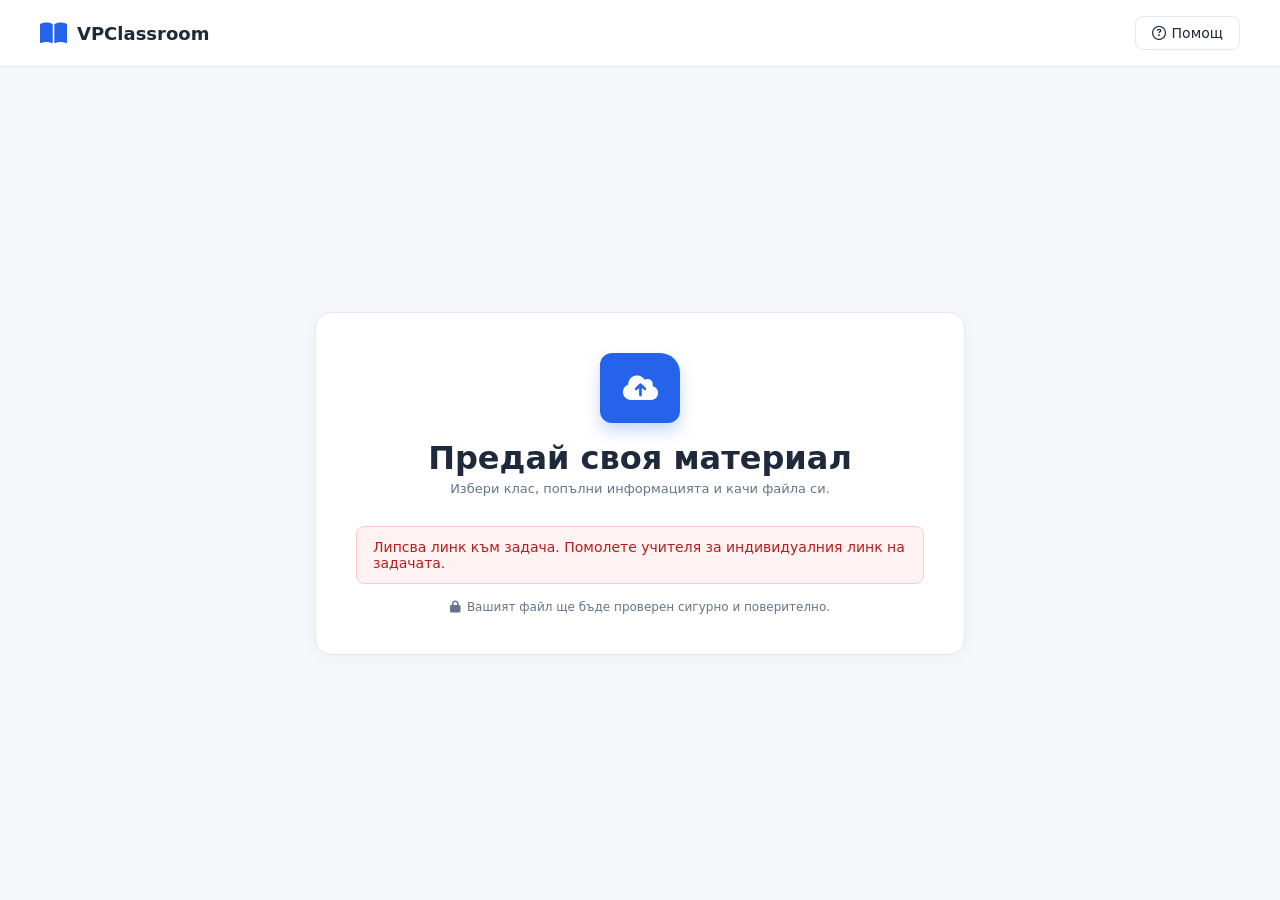
==== index.html @ ee2888fa "Add letter grade calculation and expandable per-criterion detail rows Grades (2-6, Bulgarian scale) " ====
<!DOCTYPE html>
<html lang="bg">
<head>
    <meta charset="UTF-8">
    <meta name="viewport" content="width=device-width, initial-scale=1.0">
    <title>VPClassroom - Предаване на материал</title>
    <link rel="stylesheet" href="style.css">
    <link rel="stylesheet" href="https://cdnjs.cloudflare.com/ajax/libs/font-awesome/6.4.0/css/all.min.css">
</head>
<body class="student-body">

    <header class="app-header">
        <div class="header-brand">
            <i class="fa-solid fa-book-open brand-icon"></i>
            <h2>VPClassroom</h2>
        </div>
        <button class="btn-help"><i class="fa-regular fa-circle-question"></i> Помощ</button>
    </header>

    <main class="page-container">
        <div class="upload-card">
            
            <div class="card-header">
                <div class="folder-illustration">
                    <div class="folder-bg">
                        <i class="fa-solid fa-cloud-arrow-up cloud-icon"></i>
                    </div>
                </div>
                <h1>Предай своя материал</h1>
                <p class="subtitle" id="assignment-subtitle">Избери клас, попълни информацията и качи файла си.</p>
            </div>

            <div id="page-alert" class="page-alert" style="display:none;"></div>

            <div id="result-panel" class="result-panel" style="display:none;">
                <div class="result-icon success"><i class="fa-solid fa-circle-check"></i></div>
                <h2>Материалът е предаден успешно!</h2>
                <p class="subtitle" id="result-filename"></p>
                <div class="result-score">
                    <strong id="result-score-value">0</strong> / <span id="result-max-score">0</span> точки
                    <span id="result-percentage" class="result-percentage">0%</span>
                </div>
                <div class="badge-status grade-badge" id="result-grade" style="margin-top:10px; display:none;"></div>
            </div>

            <form id="submission-form">
                <div class="form-field">
                    <div class="field-icon-box">
                        <i class="fa-regular fa-user"></i>
                    </div>
                    <div class="field-content">
                        <label for="student-select">Вашето име</label>
                        <select id="student-select" class="custom-select" required>
                            <option value="" disabled selected>-- Изберете вашето име --</option>
                        </select>
                    </div>
                </div>

                <div class="form-field file-field-wrapper">
                    <div class="field-icon-box">
                        <i class="fa-regular fa-file"></i>
                    </div>
                    <div class="field-content">
                        <label>Изберете файл (.docx, .xlsx, .pptx)</label>
                        
                        <div class="drop-zone" id="drop-zone">
                            <i class="fa-solid fa-cloud-arrow-up drop-cloud-icon"></i>
                            <p class="drop-text">Плъзнете и пуснете файла тук</p>
                            <span class="drop-subtext">или</span>
                            <button type="button" class="btn-browse" onclick="document.getElementById('file-input').click()">Избор на файл</button>
                            <input type="file" id="file-input" accept=".docx, .xlsx, .pptx" hidden>
                            <div id="file-name-display" class="selected-file-name"></div>
                        </div>
                    </div>
                </div>

                <div class="info-banner">
                    <div class="info-left">
                        <i class="fa-solid fa-circle-info info-icon"></i>
                        <div>
                            <strong>Поддържани формати</strong>
                            <p>Позволени са файлове с разширения: .docx, .xlsx, .pptx</p>
                        </div>
                    </div>
                    <div class="format-badges">
                        <span class="badge word">W</span>
                        <span class="badge excel">X</span>
                        <span class="badge powerpoint">P</span>
                    </div>
                </div>

                <button type="submit" class="btn-submit" id="submit-btn">
                    <i class="fa-solid fa-paper-plane"></i> Предай и оцени
                </button>
            </form>

            <div class="security-note">
                <i class="fa-solid fa-lock"></i> Вашият файл ще бъде проверен сигурно и поверително.
            </div>

        </div>
    </main>

    <script src="app.js"></script>
</body>
</html>
---- style.css ----
:root {
    --bg-main: #f5f7fb;
    --sidebar-bg: #ffffff;
    --primary-blue: #2563eb;
    --primary-hover: #1d4ed8;
    --text-dark: #1e293b;
    --text-muted: #64748b;
    --border-color: #e2e8f0;
    --card-bg: #ffffff;
    --badge-green-bg: #dcfce7;
    --badge-green-text: #166534;
    --badge-amber-bg: #fef3c7;
    --badge-amber-text: #92400e;
    --badge-red-bg: #fee2e2;
    --badge-red-text: #991b1b;
    --word-color: #0284c7;
    --excel-color: #16a34a;
    --ppt-color: #ea580c;
}

* {
    box-sizing: border-box;
    margin: 0;
    padding: 0;
    font-family: 'Segoe UI', system-ui, -apple-system, sans-serif;
}

body {
    background-color: var(--bg-main);
    color: var(--text-dark);
    min-height: 100vh;
}

/* АДМИН ЛЕЯУТ */
.app-layout {
    display: flex;
    min-height: 100vh;
}

.sidebar {
    width: 250px;
    background: var(--sidebar-bg);
    border-right: 1px solid var(--border-color);
    display: flex;
    flex-direction: column;
    padding: 20px;
    position: fixed;
    height: 100vh;
}

.sidebar-brand {
    display: flex;
    align-items: center;
    gap: 12px;
    color: var(--primary-blue);
    margin-bottom: 30px;
}

.brand-icon {
    font-size: 24px;
}

.sidebar-brand h2 {
    font-size: 18px;
    font-weight: 700;
    color: var(--text-dark);
}

.sidebar-menu {
    list-style: none;
    display: flex;
    flex-direction: column;
    gap: 6px;
}

.sidebar-menu li a {
    display: flex;
    align-items: center;
    gap: 12px;
    padding: 10px 14px;
    color: var(--text-muted);
    text-decoration: none;
    border-radius: 8px;
    font-size: 14px;
    font-weight: 500;
    transition: 0.2s;
}

.sidebar-menu li.active a,
.sidebar-menu li a:hover {
    background: #eff6ff;
    color: var(--primary-blue);
}

.main-content {
    margin-left: 250px;
    flex: 1;
    padding: 20px 40px;
}

.top-nav {
    display: flex;
    justify-content: flex-end;
    margin-bottom: 25px;
}

.nav-pills {
    background: #e2e8f0;
    padding: 4px;
    border-radius: 10px;
    display: flex;
    gap: 4px;
}

.pill-btn {
    border: none;
    background: transparent;
    padding: 8px 16px;
    border-radius: 8px;
    font-size: 13px;
    font-weight: 600;
    color: var(--text-muted);
    cursor: pointer;
    transition: 0.2s;
}

.pill-btn.active {
    background: var(--primary-blue);
    color: #fff;
}

/* ОБЩИ КОМПОНЕНТИ И ФОРМИ */
.section-header-row {
    display: flex;
    justify-content: space-between;
    align-items: flex-start;
    gap: 20px;
    margin-bottom: 20px;
}

.dashboard-section .section-header h1 {
    font-size: 22px;
    font-weight: 700;
}

/* "Съвет" карти */
.tip-card {
    background: #eff6ff;
    border: 1px solid #dbeafe;
    border-radius: 12px;
    padding: 14px 18px;
    display: flex;
    gap: 12px;
    align-items: flex-start;
    flex-shrink: 0;
}

.tip-card.compact {
    max-width: 300px;
}

.tip-card .tip-icon {
    color: var(--primary-blue);
    font-size: 18px;
    margin-top: 2px;
}

.tip-card strong {
    display: block;
    font-size: 13px;
    color: var(--text-dark);
    margin-bottom: 2px;
}

.tip-card p {
    font-size: 12px;
    color: var(--text-muted);
    line-height: 1.4;
}

.tip-banner {
    background: #eff6ff;
    border: 1px solid #dbeafe;
    border-radius: 12px;
    padding: 18px 24px;
    display: flex;
    justify-content: space-between;
    align-items: center;
    gap: 20px;
    margin-top: 20px;
}

.tip-banner .tip-illustration {
    font-size: 36px;
    color: var(--primary-blue);
    opacity: 0.8;
    flex-shrink: 0;
}

/* Икона-чип, използван в заглавията на карти */
.icon-chip {
    width: 40px;
    height: 40px;
    border-radius: 10px;
    display: flex;
    align-items: center;
    justify-content: center;
    font-size: 17px;
    flex-shrink: 0;
}

.icon-chip.blue { background: #eff6ff; color: var(--primary-blue); }
.icon-chip.green { background: #f0fdf4; color: #16a34a; }
.icon-chip.purple { background: #f5f3ff; color: #7c3aed; }
.icon-chip.orange { background: #fff7ed; color: #ea580c; }

.card-title-row {
    display: flex;
    align-items: center;
    gap: 14px;
    margin-bottom: 20px;
}

.card-title-row h3 {
    font-size: 16px;
    font-weight: 700;
    color: var(--text-dark);
}

.card-title-row .card-subtitle {
    font-size: 12px;
    color: var(--text-muted);
    margin-top: 2px;
}

.table-card-header {
    display: flex;
    justify-content: space-between;
    align-items: center;
    gap: 16px;
    flex-wrap: wrap;
    margin-bottom: 6px;
}

.table-card-header .card-title-row {
    margin-bottom: 0;
}

.search-input-wrap {
    position: relative;
    min-width: 220px;
}

.search-input-wrap i {
    position: absolute;
    left: 12px;
    top: 50%;
    transform: translateY(-50%);
    color: var(--text-muted);
    font-size: 13px;
}

.search-input-wrap input {
    width: 100%;
    padding: 8px 12px 8px 34px;
    border: 1px solid var(--border-color);
    border-radius: 8px;
    font-size: 13px;
    outline: none;
    background: #fff;
}

.search-input-wrap input:focus {
    border-color: var(--primary-blue);
}

/* Цветни кръгли значки за класове */
.class-badge {
    width: 34px;
    height: 34px;
    border-radius: 50%;
    display: inline-flex;
    align-items: center;
    justify-content: center;
    font-size: 12px;
    font-weight: 700;
    margin-right: 10px;
    flex-shrink: 0;
}

.class-badge.c0 { background: #eff6ff; color: var(--primary-blue); }
.class-badge.c1 { background: #f0fdf4; color: #16a34a; }
.class-badge.c2 { background: #fff7ed; color: #ea580c; }
.class-badge.c3 { background: #f5f3ff; color: #7c3aed; }
.class-badge.c4 { background: #fef2f2; color: #dc2626; }

.class-name-cell {
    display: flex;
    align-items: center;
}

/* Празно състояние на таблици */
.empty-state {
    text-align: center;
    padding: 40px 20px;
}

.empty-state .empty-icon {
    width: 56px;
    height: 56px;
    border-radius: 50%;
    background: #eff6ff;
    color: var(--primary-blue);
    font-size: 22px;
    display: flex;
    align-items: center;
    justify-content: center;
    margin: 0 auto 14px;
}

.empty-state h4 {
    font-size: 14px;
    font-weight: 700;
    color: var(--text-dark);
    margin-bottom: 4px;
}

.empty-state p {
    font-size: 12px;
    color: var(--text-muted);
}

.subtitle {
    color: var(--text-muted);
    font-size: 13px;
    margin-top: 4px;
    margin-bottom: 20px;
}

.filters-row {
    display: flex;
    gap: 15px;
    margin-bottom: 20px;
}

.select-icon-wrap {
    position: relative;
    margin-top: 6px;
}

.select-icon-wrap i {
    position: absolute;
    left: 12px;
    top: 50%;
    transform: translateY(-50%);
    color: var(--primary-blue);
    font-size: 13px;
    pointer-events: none;
}

.select-icon-wrap .custom-select {
    padding-left: 34px;
    margin-top: 0;
}

.styled-form {
    display: flex;
    flex-direction: column;
    gap: 16px;
}

.form-group label {
    display: block;
    font-size: 13px;
    font-weight: 600;
    color: var(--text-dark);
}

.form-group .drop-zone {
    margin-top: 8px;
}

.form-grid {
    display: grid;
    grid-template-columns: 1fr 2fr;
    gap: 16px;
}

.form-grid-3 {
    grid-template-columns: 1fr 1fr 1.4fr;
    align-items: start;
}

.custom-select, .custom-input, .custom-textarea {
    width: 100%;
    padding: 9px 12px;
    border: 1px solid var(--border-color);
    border-radius: 8px;
    background: #fff;
    font-size: 14px;
    outline: none;
    margin-top: 6px;
}

.stats-grid {
    display: grid;
    grid-template-columns: repeat(auto-fit, minmax(220px, 1fr));
    gap: 20px;
    margin-bottom: 20px;
}

.stat-card {
    background: #fff;
    border: 1px solid var(--border-color);
    border-radius: 12px;
    padding: 20px;
    display: flex;
    align-items: center;
    justify-content: space-between;
    gap: 16px;
}

.stat-left {
    display: flex;
    align-items: center;
    gap: 16px;
    min-width: 0;
}

/* Декоративна група аватари за картата "Ученици с предадени задачи" */
.avatar-cluster {
    position: relative;
    display: flex;
    align-items: center;
    flex-shrink: 0;
}

.avatar-circle {
    width: 34px;
    height: 34px;
    border-radius: 50%;
    display: flex;
    align-items: center;
    justify-content: center;
    color: #fff;
    font-size: 13px;
    border: 2px solid #fff;
    margin-left: -10px;
}

.avatar-circle:first-child { margin-left: 0; }
.avatar-circle.a0 { background: #93c5fd; }
.avatar-circle.a1 { background: #a5b4fc; }
.avatar-circle.a2 { background: #c4b5fd; }

.avatar-check {
    position: absolute;
    right: -4px;
    bottom: -4px;
    width: 18px;
    height: 18px;
    border-radius: 50%;
    background: var(--primary-blue);
    color: #fff;
    font-size: 10px;
    display: flex;
    align-items: center;
    justify-content: center;
    border: 2px solid #fff;
}

/* Кръгъл прогрес пръстен за средния успех */
.progress-ring {
    position: relative;
    width: 56px;
    height: 56px;
    flex-shrink: 0;
}

.progress-ring svg {
    width: 100%;
    height: 100%;
    transform: rotate(-90deg);
}

.progress-ring .ring-track {
    fill: none;
    stroke: var(--badge-green-bg);
    stroke-width: 6;
}

.progress-ring .ring-fill {
    fill: none;
    stroke: #16a34a;
    stroke-width: 6;
    stroke-linecap: round;
    stroke-dasharray: 169.6;
    stroke-dashoffset: 169.6;
    transition: stroke-dashoffset 0.4s ease;
}

.progress-ring-label {
    position: absolute;
    inset: 0;
    display: flex;
    align-items: center;
    justify-content: center;
    font-size: 12px;
    font-weight: 700;
    color: #16a34a;
}

.stat-icon {
    width: 48px;
    height: 48px;
    border-radius: 10px;
    display: flex;
    align-items: center;
    justify-content: center;
    font-size: 20px;
}

.stat-icon.blue { background: #eff6ff; color: var(--primary-blue); }
.stat-icon.green { background: #f0fdf4; color: #16a34a; }
.stat-icon.red { background: #fef2f2; color: #dc2626; }

.stat-title {
    font-size: 13px;
    color: var(--text-muted);
}

.stat-main {
    display: flex;
    align-items: baseline;
    gap: 8px;
    margin-top: 4px;
}

.stat-main strong {
    font-size: 22px;
}

.chart-card, .table-card, .form-card {
    background: #fff;
    border: 1px solid var(--border-color);
    border-radius: 12px;
    padding: 20px;
    margin-bottom: 20px;
}

.styled-table {
    width: 100%;
    border-collapse: collapse;
    margin-top: 15px;
}

.styled-table th {
    text-align: left;
    padding: 12px;
    font-size: 12px;
    color: var(--text-muted);
    border-bottom: 1px solid var(--border-color);
    background: #f8fafc;
}

.styled-table td {
    padding: 14px 12px;
    font-size: 13px;
    border-bottom: 1px solid var(--border-color);
}

.styled-table tr.clickable-row {
    cursor: pointer;
}

.styled-table tr.clickable-row:hover {
    background: #f8fafc;
}

.btn-primary {
    background: var(--primary-blue);
    color: #fff;
    border: none;
    padding: 10px 20px;
    border-radius: 8px;
    cursor: pointer;
    font-weight: 600;
    display: inline-flex;
    align-items: center;
    align-self: flex-start;
    gap: 8px;
}

.btn-primary:disabled {
    opacity: 0.6;
    cursor: not-allowed;
}

.form-actions {
    display: flex;
    align-items: center;
    gap: 10px;
}

.btn-secondary {
    background: #fff;
    color: var(--text-dark);
    border: 1px solid var(--border-color);
    padding: 10px 20px;
    border-radius: 8px;
    cursor: pointer;
    font-weight: 600;
    align-self: flex-start;
    display: inline-flex;
    align-items: center;
    gap: 8px;
}

/* Хоризонтален вариант на drop-zone (икона + текст вляво, бутон вдясно) */
.drop-zone-row {
    display: flex;
    align-items: center;
    justify-content: space-between;
    gap: 16px;
    text-align: left;
    padding: 18px 20px;
}

.drop-zone-row-left {
    display: flex;
    align-items: center;
    gap: 14px;
}

.drop-zone-row .drop-cloud-icon {
    margin-bottom: 0;
}

.drop-zone-row .drop-subtext {
    margin: 2px 0 0 0;
}

/* Статус значка в таблото */
.badge-status {
    display: inline-flex;
    align-items: center;
    gap: 6px;
    padding: 4px 10px;
    border-radius: 999px;
    background: var(--badge-green-bg);
    color: var(--badge-green-text);
    font-size: 12px;
    font-weight: 600;
}

.grade-badge.grade-high {
    background: var(--badge-green-bg);
    color: var(--badge-green-text);
}

.grade-badge.grade-mid {
    background: var(--badge-amber-bg);
    color: var(--badge-amber-text);
}

.grade-badge.grade-low {
    background: var(--badge-red-bg);
    color: var(--badge-red-text);
}

.grade-badge .grade-label {
    font-weight: 500;
    opacity: 0.85;
}

/* Бутон-стрелка за разгъване на детайли по критерии в таблицата с резултати */
.expand-toggle i {
    transition: transform 0.15s ease;
}

.expand-toggle.expanded i {
    transform: rotate(90deg);
}

/* Разгънат ред с пропуснати критерии под реда с резултата */
.submission-detail-row td {
    background: #f8fafc;
    padding: 14px 20px;
    border-bottom: 1px solid var(--border-color);
}

.submission-detail-ok {
    color: var(--badge-green-text);
    font-weight: 600;
    display: flex;
    align-items: center;
    gap: 8px;
}

.submission-detail-title {
    font-weight: 600;
    margin-bottom: 6px;
    color: var(--text-muted);
}

.missed-criteria-list {
    margin: 0;
    padding-left: 20px;
    display: flex;
    flex-direction: column;
    gap: 4px;
}

.missed-criteria-list li {
    font-size: 13px;
}

.submission-detail-empty {
    color: var(--text-muted);
    font-style: italic;
}

/* Аватар с инициал за ред в таблица (ученици, резултати) */
.row-avatar {
    display: inline-flex;
    align-items: center;
    justify-content: center;
    width: 28px;
    height: 28px;
    border-radius: 50%;
    color: #fff;
    font-size: 12px;
    font-weight: 700;
    margin-right: 8px;
    flex-shrink: 0;
}

.row-avatar.a0 { background: #6366f1; }
.row-avatar.a1 { background: #16a34a; }
.row-avatar.a2 { background: #f59e0b; }
.row-avatar.a3 { background: #ec4899; }
.row-avatar.a4 { background: #0ea5e9; }

.file-name-cell {
    display: flex;
    align-items: center;
    gap: 8px;
}

.file-name-cell i {
    color: var(--text-muted);
}

/* Пагинация */
.pagination-row {
    display: flex;
    align-items: center;
    justify-content: space-between;
    gap: 16px;
    margin-top: 16px;
    padding-top: 16px;
    border-top: 1px solid var(--border-color);
    font-size: 13px;
    color: var(--text-muted);
}

.pagination-row .page-size-select {
    width: auto;
    display: inline-block;
    padding: 6px 10px;
    margin: 0 6px;
}

.pagination-controls {
    display: flex;
    align-items: center;
    gap: 6px;
}

.pagination-controls button {
    width: 30px;
    height: 30px;
    border-radius: 6px;
    border: 1px solid var(--border-color);
    background: #fff;
    color: var(--text-dark);
    cursor: pointer;
}

.pagination-controls button.active {
    background: var(--primary-blue);
    color: #fff;
    border-color: var(--primary-blue);
}

.pagination-controls button:disabled {
    opacity: 0.4;
    cursor: not-allowed;
}

.page-alert {
    background: #fef2f2;
    color: #b91c1c;
    border: 1px solid #fecaca;
    padding: 12px 16px;
    border-radius: 8px;
    margin-bottom: 16px;
    font-size: 14px;
}

.result-panel {
    text-align: center;
    padding: 20px 0;
}

.result-icon {
    font-size: 48px;
    margin-bottom: 12px;
}

.result-icon.success { color: #16a34a; }
.result-icon.error { color: #dc2626; }

.result-score {
    font-size: 20px;
    margin: 12px 0;
    color: var(--text-dark);
}

.result-percentage {
    display: inline-block;
    margin-left: 8px;
    padding: 2px 10px;
    border-radius: 999px;
    background: var(--badge-green-bg);
    color: var(--badge-green-text);
    font-weight: 600;
    font-size: 14px;
}

.task-link {
    color: var(--primary-blue);
    text-decoration: none;
    word-break: break-all;
}

.task-link:hover {
    text-decoration: underline;
}

.btn-icon,
.btn-danger-icon {
    border: 1px solid var(--border-color);
    background: #fff;
    color: var(--text-muted);
    width: 30px;
    height: 30px;
    border-radius: 6px;
    cursor: pointer;
    display: inline-flex;
    align-items: center;
    justify-content: center;
    margin-right: 6px;
}

.btn-icon:hover {
    color: var(--primary-blue);
    border-color: var(--primary-blue);
}

.btn-danger-icon:hover {
    color: #dc2626;
    border-color: #dc2626;
}

/* УЧЕНИЧЕСКИ ПАНЕЛ (INDEX.HTML) */
body.student-body {
    display: flex;
    flex-direction: column;
}

.app-header {
    display: flex;
    justify-content: space-between;
    align-items: center;
    padding: 16px 40px;
    background: #ffffff;
    border-bottom: 1px solid var(--border-color);
}

.header-brand {
    display: flex;
    align-items: center;
    gap: 10px;
    color: var(--primary-blue);
}

.header-brand h2 {
    font-size: 18px;
    color: var(--text-dark);
}

.btn-help {
    background: #ffffff;
    border: 1px solid var(--border-color);
    padding: 8px 16px;
    border-radius: 8px;
    color: var(--text-dark);
    font-size: 14px;
    font-weight: 500;
    cursor: pointer;
    display: flex;
    align-items: center;
    gap: 6px;
}

.page-container {
    flex: 1;
    display: flex;
    justify-content: center;
    align-items: center;
    padding: 40px 20px;
}

.upload-card {
    background: var(--card-bg);
    border: 1px solid var(--border-color);
    border-radius: 16px;
    width: 100%;
    max-width: 650px;
    padding: 40px;
    box-shadow: 0 4px 20px rgba(0, 0, 0, 0.03);
}

.card-header {
    text-align: center;
    margin-bottom: 30px;
}

.folder-illustration {
    display: flex;
    justify-content: center;
    margin-bottom: 16px;
}

.folder-bg {
    width: 80px;
    height: 70px;
    background: var(--primary-blue);
    border-radius: 12px 20px 12px 12px;
    display: flex;
    align-items: center;
    justify-content: center;
    position: relative;
    box-shadow: 0 8px 16px rgba(37, 99, 235, 0.25);
}

.cloud-icon {
    color: #ffffff;
    font-size: 28px;
}

.form-field {
    display: flex;
    gap: 14px;
    margin-bottom: 20px;
}

.field-icon-box {
    width: 42px;
    height: 42px;
    background: #eff6ff;
    border-radius: 10px;
    display: flex;
    align-items: center;
    justify-content: center;
    color: var(--primary-blue);
    font-size: 18px;
    flex-shrink: 0;
}

.field-content {
    flex: 1;
}

.field-content label {
    display: block;
    font-size: 14px;
    font-weight: 600;
    margin-bottom: 8px;
    color: var(--text-dark);
}

.drop-zone {
    border: 2px dashed #cbd5e1;
    border-radius: 12px;
    padding: 24px;
    text-align: center;
    background: #f8fafc;
    transition: 0.2s;
    cursor: pointer;
}

.drop-zone.dragover {
    background: #eff6ff;
    border-color: var(--primary-blue);
}

.drop-cloud-icon {
    font-size: 32px;
    color: var(--primary-blue);
    margin-bottom: 8px;
}

.drop-text {
    font-size: 14px;
    font-weight: 600;
    color: var(--text-dark);
}

.drop-subtext {
    display: block;
    font-size: 12px;
    color: var(--text-muted);
    margin: 4px 0 10px 0;
}

.btn-browse {
    background: var(--primary-blue);
    color: #ffffff;
    border: none;
    padding: 8px 20px;
    border-radius: 8px;
    font-size: 13px;
    font-weight: 600;
    cursor: pointer;
}

.selected-file-name {
    margin-top: 10px;
    font-size: 13px;
    font-weight: 600;
    color: var(--primary-blue);
}

.info-banner {
    background: #f0f9ff;
    border-radius: 10px;
    padding: 14px 16px;
    display: flex;
    justify-content: space-between;
    align-items: center;
    margin-bottom: 24px;
}

.info-left {
    display: flex;
    gap: 12px;
    align-items: center;
}

.info-icon {
    color: var(--primary-blue);
    font-size: 18px;
}

.format-badges {
    display: flex;
    gap: 6px;
}

.badge {
    width: 24px;
    height: 24px;
    border-radius: 4px;
    color: #ffffff;
    font-size: 12px;
    font-weight: 700;
    display: flex;
    align-items: center;
    justify-content: center;
}

.badge.word { background: var(--word-color); }
.badge.excel { background: var(--excel-color); }
.badge.powerpoint { background: var(--ppt-color); }

.btn-submit {
    width: 100%;
    background: var(--primary-blue);
    color: #ffffff;
    border: none;
    padding: 14px;
    border-radius: 10px;
    font-size: 15px;
    font-weight: 600;
    cursor: pointer;
    display: flex;
    justify-content: center;
    align-items: center;
    gap: 8px;
}

.security-note {
    text-align: center;
    font-size: 12px;
    color: var(--text-muted);
    margin-top: 16px;
    display: flex;
    align-items: center;
    justify-content: center;
    gap: 6px;
}
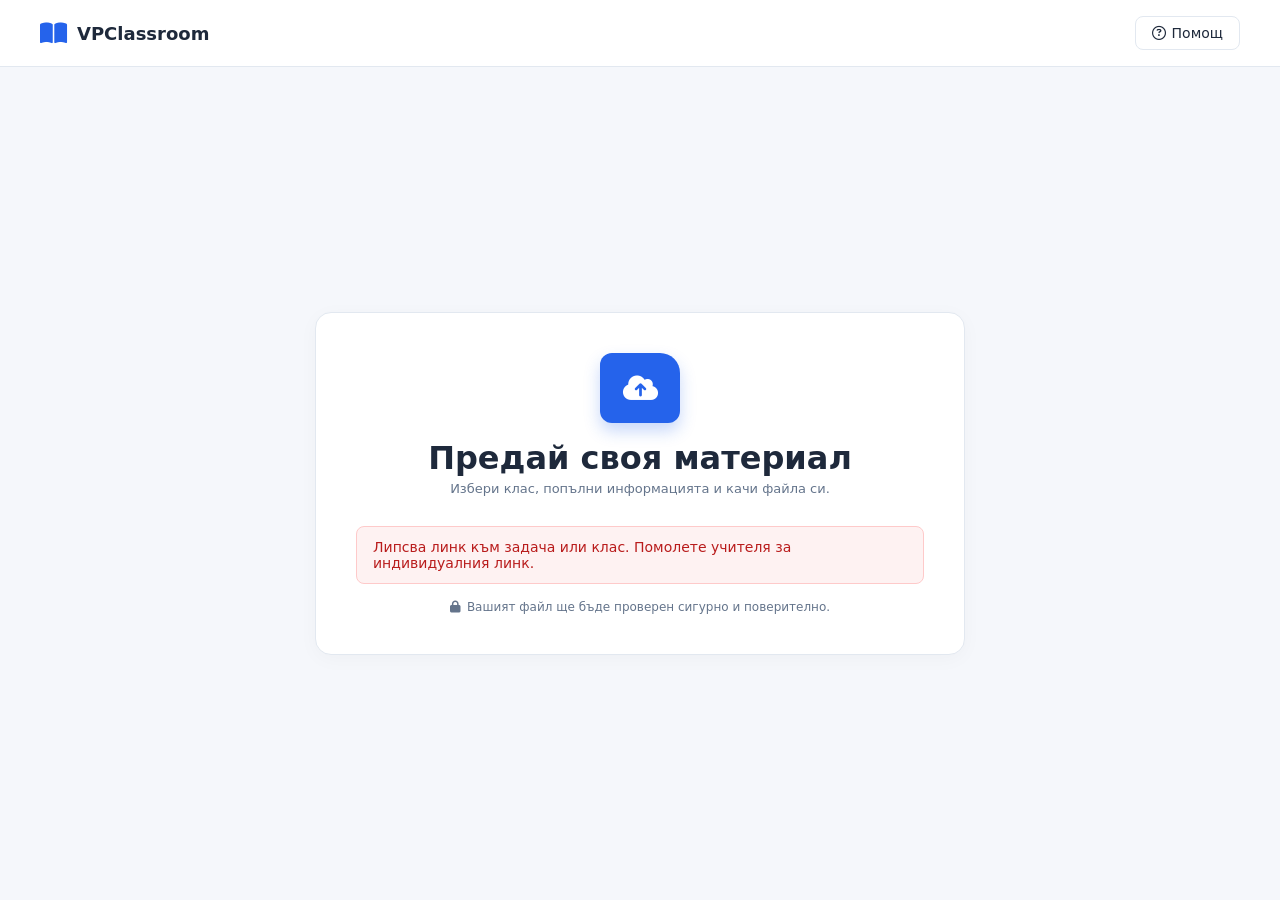
==== commit 9567342e: "Add free-practice exercise tracking with auto-Excellent grade at 5 uploads Students get a per-class " ====
--- a/index.html
+++ b/index.html
@@ -34,13 +34,14 @@
 
             <div id="result-panel" class="result-panel" style="display:none;">
                 <div class="result-icon success"><i class="fa-solid fa-circle-check"></i></div>
-                <h2>Материалът е предаден успешно!</h2>
+                <h2 id="result-title">Материалът е предаден успешно!</h2>
                 <p class="subtitle" id="result-filename"></p>
-                <div class="result-score">
+                <div class="result-score" id="result-score-row">
                     <strong id="result-score-value">0</strong> / <span id="result-max-score">0</span> точки
                     <span id="result-percentage" class="result-percentage">0%</span>
                 </div>
                 <div class="badge-status grade-badge" id="result-grade" style="margin-top:10px; display:none;"></div>
+                <div id="result-exercise-progress" class="exercise-progress" style="display:none;"></div>
             </div>
 
             <form id="submission-form">
--- a/style.css
+++ b/style.css
@@ -653,6 +653,69 @@
     font-weight: 600;
 }
 
+/* Бърз достъп до класовете чрез цветни бутони вместо падащо меню */
+.class-chip-row {
+    display: flex;
+    flex-wrap: wrap;
+    gap: 8px;
+    margin: 8px 0 16px;
+}
+
+.class-chip {
+    border: 1px solid transparent;
+    border-radius: 999px;
+    padding: 7px 16px;
+    font-size: 13px;
+    font-weight: 600;
+    cursor: pointer;
+    background: #f1f5f9;
+    color: var(--text-muted);
+    transition: filter 0.15s ease;
+}
+
+.class-chip:hover {
+    filter: brightness(0.96);
+}
+
+.class-chip.c0 { background: #eff6ff; color: var(--primary-blue); }
+.class-chip.c1 { background: #f0fdf4; color: #16a34a; }
+.class-chip.c2 { background: #fff7ed; color: #ea580c; }
+.class-chip.c3 { background: #f5f3ff; color: #7c3aed; }
+.class-chip.c4 { background: #fef2f2; color: #dc2626; }
+
+.class-chip.active {
+    background: var(--primary-blue);
+    color: #fff;
+}
+
+/* Прогрес лента за упражненията (напр. 3/5 качвания) */
+.progress-bar-track {
+    width: 100px;
+    height: 6px;
+    border-radius: 999px;
+    background: #e2e8f0;
+    display: inline-block;
+    vertical-align: middle;
+    margin-right: 8px;
+}
+
+.progress-bar-fill {
+    height: 100%;
+    border-radius: 999px;
+    background: var(--primary-blue);
+}
+
+.progress-bar-fill.complete {
+    background: #16a34a;
+}
+
+.exercise-progress {
+    margin-top: 10px;
+    font-size: 13px;
+    color: var(--text-muted);
+    font-weight: 600;
+}
+
 .grade-badge.grade-high {
     background: var(--badge-green-bg);
     color: var(--badge-green-text);
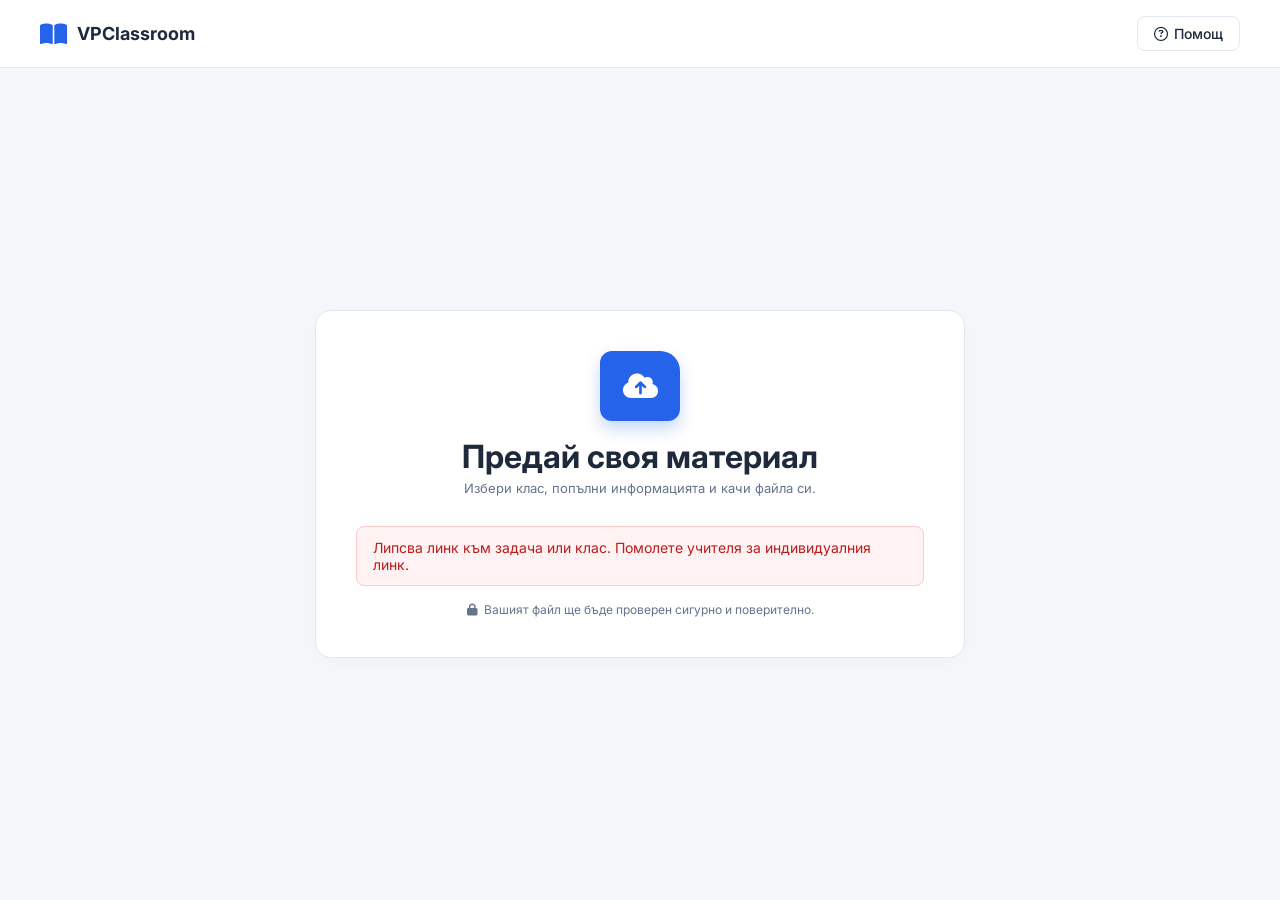
==== commit 7d11c5a1: "Modernize the UI, shrink the calendar, keep the class bar class-only The class navigation bar leaked" ====
--- a/index.html
+++ b/index.html
@@ -4,6 +4,9 @@
     <meta charset="UTF-8">
     <meta name="viewport" content="width=device-width, initial-scale=1.0">
     <title>VPClassroom - Предаване на материал</title>
+    <link rel="preconnect" href="https://fonts.googleapis.com">
+    <link rel="preconnect" href="https://fonts.gstatic.com" crossorigin>
+    <link rel="stylesheet" href="https://fonts.googleapis.com/css2?family=Inter:wght@400;500;600;700&display=swap">
     <link rel="stylesheet" href="style.css">
     <link rel="stylesheet" href="https://cdnjs.cloudflare.com/ajax/libs/font-awesome/6.4.0/css/all.min.css">
 </head>
@@ -18,8 +21,17 @@
     </header>
 
     <main class="page-container">
-        <div class="upload-card">
-            
+        <div class="upload-card mood-card" id="mood-card" style="display:none;">
+            <div class="card-header">
+                <h1 id="mood-class-title">Емоциометър</h1>
+                <p class="subtitle">Как се чувстваш днес? Натисни върху емоцията!</p>
+            </div>
+            <div id="mood-alert" class="page-alert" style="display:none;"></div>
+            <div id="mood-grid" class="emotions-grid"></div>
+        </div>
+
+        <div class="upload-card" id="submission-card">
+
             <div class="card-header">
                 <div class="folder-illustration">
                     <div class="folder-bg">
@@ -28,9 +40,20 @@
                 </div>
                 <h1>Предай своя материал</h1>
                 <p class="subtitle" id="assignment-subtitle">Избери клас, попълни информацията и качи файла си.</p>
+                <p class="subtitle" id="assignment-deadline" style="display:none;"></p>
             </div>
 
             <div id="page-alert" class="page-alert" style="display:none;"></div>
+
+            <div id="reference-materials-card" class="info-banner" style="display:none; margin-bottom:16px;">
+                <div class="info-left">
+                    <i class="fa-solid fa-circle-info info-icon"></i>
+                    <div>
+                        <strong>Помощни материали</strong>
+                        <p id="reference-materials-links"></p>
+                    </div>
+                </div>
+            </div>
 
             <div id="result-panel" class="result-panel" style="display:none;">
                 <div class="result-icon success"><i class="fa-solid fa-circle-check"></i></div>
--- a/style.css
+++ b/style.css
@@ -7,6 +7,7 @@
     --text-muted: #64748b;
     --border-color: #e2e8f0;
     --card-bg: #ffffff;
+    --surface-alt: #f8fafc;
     --badge-green-bg: #dcfce7;
     --badge-green-text: #166534;
     --badge-amber-bg: #fef3c7;
@@ -16,13 +17,82 @@
     --word-color: #0284c7;
     --excel-color: #16a34a;
     --ppt-color: #ea580c;
+    --hero-gradient: linear-gradient(120deg, #eff6ff 0%, #f5f3ff 55%, #fdf2f8 100%);
+
+    /* Обща форма на интерфейса - радиуси, сенки и фокус пръстен, ползвани навсякъде */
+    --radius-lg: 16px;
+    --radius-md: 12px;
+    --radius-sm: 10px;
+    --shadow-sm: 0 1px 2px rgba(16, 24, 40, 0.04), 0 1px 3px rgba(16, 24, 40, 0.06);
+    --shadow-md: 0 4px 14px rgba(16, 24, 40, 0.07), 0 2px 4px rgba(16, 24, 40, 0.04);
+    --shadow-lg: 0 12px 28px rgba(16, 24, 40, 0.10);
+    --focus-ring: 0 0 0 3px rgba(37, 99, 235, 0.16);
+    --accent-soft: #eff6ff;
+
+    /* Меки тонове за цветните карти в Таблото */
+    --tint-blue: #eff6ff;
+    --tint-green: #f0fdf4;
+    --tint-purple: #f5f3ff;
+    --tint-orange: #fff7ed;
+    --tint-amber: #fffbeb;
+    --tint-border-blue: #dbeafe;
+    --tint-border-green: #dcfce7;
+    --tint-border-purple: #ede9fe;
+    --tint-border-orange: #ffedd5;
+    --tint-border-amber: #fef3c7;
+}
+
+/* Тъмна тема - активира се чрез data-theme="dark" на <html>, превключвана от JS и пазена в localStorage */
+:root[data-theme="dark"] {
+    --bg-main: #0f172a;
+    --sidebar-bg: #1e293b;
+    --primary-blue: #3b82f6;
+    --primary-hover: #60a5fa;
+    --text-dark: #e2e8f0;
+    --text-muted: #94a3b8;
+    --border-color: #334155;
+    --card-bg: #1e293b;
+    --surface-alt: #273549;
+    --badge-green-bg: #14532d;
+    --badge-green-text: #86efac;
+    --badge-amber-bg: #78350f;
+    --badge-amber-text: #fcd34d;
+    --badge-red-bg: #7f1d1d;
+    --badge-red-text: #fca5a5;
+    --hero-gradient: linear-gradient(120deg, #1e3a5f 0%, #2c2c54 55%, #3b2340 100%);
+    --shadow-sm: 0 1px 2px rgba(0, 0, 0, 0.24), 0 1px 3px rgba(0, 0, 0, 0.2);
+    --shadow-md: 0 4px 14px rgba(0, 0, 0, 0.3), 0 2px 4px rgba(0, 0, 0, 0.2);
+    --shadow-lg: 0 12px 28px rgba(0, 0, 0, 0.4);
+    --focus-ring: 0 0 0 3px rgba(59, 130, 246, 0.28);
+    --accent-soft: #1e3a5f;
+    --tint-blue: #1b2b45;
+    --tint-green: #162a22;
+    --tint-purple: #241f3d;
+    --tint-orange: #2b2118;
+    --tint-amber: #2a2517;
+    --tint-border-blue: #2c4569;
+    --tint-border-green: #234436;
+    --tint-border-purple: #362f57;
+    --tint-border-orange: #43331f;
+    --tint-border-amber: #423a1f;
 }
 
 * {
     box-sizing: border-box;
     margin: 0;
     padding: 0;
-    font-family: 'Segoe UI', system-ui, -apple-system, sans-serif;
+    font-family: 'Inter', 'Segoe UI', system-ui, -apple-system, sans-serif;
+}
+
+body {
+    -webkit-font-smoothing: antialiased;
+    -moz-osx-font-smoothing: grayscale;
+}
+
+/* Гарантира, че атрибутът hidden винаги скрива елемента, дори когато класът му
+   задава явен display (напр. display:flex) - author стилът иначе би го надделял */
+[hidden] {
+    display: none !important;
 }
 
 body {
@@ -37,6 +107,12 @@
     min-height: 100vh;
 }
 
+/* [hidden] сам по себе си не стига тук, защото .app-layout вече задава display:flex
+   с еднаква специфичност (author стил винаги бие user-agent стила) */
+#app-layout[hidden] {
+    display: none;
+}
+
 .sidebar {
     width: 250px;
     background: var(--sidebar-bg);
@@ -54,10 +130,22 @@
     gap: 12px;
     color: var(--primary-blue);
     margin-bottom: 30px;
+    border: none;
+    background: transparent;
+    padding: 0;
+    cursor: pointer;
+    text-align: left;
 }
 
 .brand-icon {
     font-size: 24px;
+}
+
+.brand-logo {
+    width: 32px;
+    height: 32px;
+    border-radius: 8px;
+    object-fit: cover;
 }
 
 .sidebar-brand h2 {
@@ -77,24 +165,473 @@
     display: flex;
     align-items: center;
     gap: 12px;
-    padding: 10px 14px;
+    padding: 11px 14px;
     color: var(--text-muted);
     text-decoration: none;
-    border-radius: 8px;
+    border-radius: var(--radius-sm);
     font-size: 14px;
     font-weight: 500;
-    transition: 0.2s;
-}
-
-.sidebar-menu li.active a,
+    transition: background 0.18s ease, color 0.18s ease;
+}
+
+.sidebar-menu li a i:first-child {
+    width: 18px;
+    text-align: center;
+}
+
 .sidebar-menu li a:hover {
-    background: #eff6ff;
+    background: var(--surface-alt);
+    color: var(--text-dark);
+}
+
+.sidebar-menu li.active a {
+    background: var(--accent-soft);
     color: var(--primary-blue);
+    font-weight: 600;
+}
+
+/* Разгъващо меню "Класове" в страничната лента */
+.accordion-caret {
+    margin-left: auto;
+    font-size: 11px;
+    transition: transform 0.2s ease;
+}
+
+.sidebar-accordion.expanded .accordion-caret {
+    transform: rotate(180deg);
+}
+
+.sidebar-submenu {
+    list-style: none;
+    display: flex;
+    flex-direction: column;
+    gap: 4px;
+    margin: 4px 0 4px 14px;
+    padding-left: 14px;
+    border-left: 2px solid var(--border-color);
+}
+
+.sidebar-submenu li a {
+    display: block;
+    padding: 8px 12px;
+    border-radius: 8px;
+    color: var(--text-muted);
+    text-decoration: none;
+    font-size: 13px;
+    font-weight: 600;
+}
+
+.sidebar-submenu li.active a,
+.sidebar-submenu li a:hover {
+    background: var(--accent-soft);
+    color: var(--primary-blue);
+}
+
+.sidebar-menu-bottom {
+    margin-top: auto;
+    padding-top: 6px;
+    border-top: 1px solid var(--border-color);
+}
+
+/* Карта на профила на потребителя, долу в страничната лента */
+.sidebar-account {
+    position: relative;
+    margin-top: 14px;
+}
+
+.sidebar-account-toggle {
+    display: flex;
+    align-items: center;
+    gap: 10px;
+    width: 100%;
+    padding: 8px 10px;
+    border: 1px solid var(--border-color);
+    border-radius: 10px;
+    background: var(--surface-alt);
+    cursor: pointer;
+    text-align: left;
+}
+
+.sidebar-account-toggle:hover {
+    filter: brightness(0.97);
+}
+
+.sidebar-account-info {
+    display: flex;
+    flex-direction: column;
+    flex: 1;
+    min-width: 0;
+    line-height: 1.3;
+}
+
+.sidebar-account-info strong {
+    font-size: 13px;
+    color: var(--text-dark);
+    overflow: hidden;
+    text-overflow: ellipsis;
+    white-space: nowrap;
+}
+
+.sidebar-account-info span {
+    font-size: 12px;
+    color: var(--text-muted);
+}
+
+.sidebar-account-caret {
+    font-size: 11px;
+    color: var(--text-muted);
+    transition: transform 0.2s ease;
+}
+
+.sidebar-account.expanded .sidebar-account-caret {
+    transform: rotate(180deg);
+}
+
+.sidebar-account-menu {
+    position: absolute;
+    bottom: calc(100% + 6px);
+    left: 0;
+    right: 0;
+    background: var(--card-bg);
+    border: 1px solid var(--border-color);
+    border-radius: 10px;
+    box-shadow: 0 8px 24px rgba(0, 0, 0, 0.12);
+    padding: 6px;
+    display: flex;
+    flex-direction: column;
+    gap: 2px;
+    z-index: 20;
+}
+
+.sidebar-account-menu button {
+    display: flex;
+    align-items: center;
+    gap: 10px;
+    width: 100%;
+    padding: 9px 10px;
+    border: none;
+    border-radius: 8px;
+    background: transparent;
+    color: var(--text-dark);
+    font-size: 13px;
+    font-weight: 500;
+    cursor: pointer;
+}
+
+.sidebar-account-menu button:hover {
+    background: var(--surface-alt);
+}
+
+/* Работен панел на конкретен клас - лента отгоре с бърз достъп до неговите секции */
+.workspace-bar {
+    display: flex;
+    align-items: center;
+    flex-wrap: wrap;
+    gap: 14px;
+    background: var(--card-bg);
+    border: 1px solid var(--border-color);
+    box-shadow: var(--shadow-sm);
+    border-radius: var(--radius-lg);
+    padding: 12px 16px;
+    margin-bottom: 20px;
+}
+
+.workspace-bar-title {
+    display: flex;
+    align-items: center;
+    gap: 10px;
+    font-size: 15px;
+    white-space: nowrap;
+}
+
+.workspace-class-switcher {
+    position: relative;
+}
+
+.workspace-class-switcher-toggle {
+    display: flex;
+    align-items: center;
+    gap: 10px;
+    border: none;
+    background: transparent;
+    cursor: pointer;
+    padding: 0;
+    font-size: 15px;
+    color: var(--text-dark);
+}
+
+.workspace-class-switcher-toggle .accordion-caret {
+    margin-left: 0;
+}
+
+.workspace-class-switcher.expanded .accordion-caret {
+    transform: rotate(180deg);
+}
+
+.workspace-class-menu {
+    position: absolute;
+    top: calc(100% + 8px);
+    left: 0;
+    min-width: 200px;
+    background: var(--card-bg);
+    border: 1px solid var(--border-color);
+    border-radius: 10px;
+    box-shadow: 0 8px 24px rgba(0, 0, 0, 0.12);
+    padding: 6px;
+    display: flex;
+    flex-direction: column;
+    gap: 2px;
+    z-index: 20;
+}
+
+.workspace-class-menu button {
+    display: flex;
+    align-items: center;
+    gap: 8px;
+    width: 100%;
+    padding: 8px 10px;
+    border: none;
+    border-radius: 8px;
+    background: transparent;
+    color: var(--text-dark);
+    font-size: 13px;
+    font-weight: 600;
+    cursor: pointer;
+    text-align: left;
+}
+
+.workspace-class-menu button:hover {
+    background: var(--surface-alt);
+}
+
+.workspace-class-menu button.active {
+    background: var(--accent-soft);
+    color: var(--primary-blue);
+}
+
+.workspace-tabs {
+    display: flex;
+    flex-wrap: wrap;
+    gap: 6px;
+    flex: 1;
+}
+
+.workspace-tab {
+    display: inline-flex;
+    align-items: center;
+    gap: 7px;
+    border: 1px solid transparent;
+    background: transparent;
+    color: var(--text-muted);
+    border-radius: 999px;
+    padding: 8px 16px;
+    font-size: 13px;
+    font-weight: 600;
+    cursor: pointer;
+}
+
+.workspace-tab:hover {
+    color: var(--text-dark);
+}
+
+.workspace-tab.active {
+    background: var(--primary-blue);
+    color: #fff;
+}
+
+/* Присъствие */
+.attendance-date-row {
+    display: flex;
+    align-items: center;
+    gap: 8px;
+}
+
+.attendance-date-row .custom-input {
+    width: auto;
+    margin-top: 0;
+}
+
+/* Присъствие - следва досущ референтния дизайн (playful, Comic Sans, жълт хедър-бадж,
+   кръгли илюстрирани аватари, едно "хапче"-копче с името, оцветено по статус) */
+#sec-attendance {
+    font-family: 'Comic Sans MS', cursive, sans-serif;
+}
+
+.attendance-header-badge {
+    background-color: #ffcc00;
+    padding: 14px 22px;
+    box-shadow: 0 4px 8px rgba(0, 0, 0, 0.2);
+    border-radius: 15px;
+    display: inline-block;
+    margin-bottom: 6px;
+}
+
+.attendance-header-badge h1 {
+    color: #333;
+    font-size: 1.8rem;
+    margin: 0;
+}
+
+.attendance-card-grid {
+    display: grid;
+    grid-template-columns: repeat(auto-fill, minmax(130px, 1fr));
+    gap: 28px 16px;
+    padding: 14px 20px 26px;
+}
+
+.attendance-card {
+    display: flex;
+    flex-direction: column;
+    align-items: center;
+    text-align: center;
+}
+
+.attendance-avatar-outer {
+    position: relative;
+    flex-shrink: 0;
+}
+
+.attendance-avatar-wrap {
+    width: 100px;
+    height: 100px;
+    border-radius: 50%;
+    box-shadow: 0px 4px 10px rgba(0, 0, 0, 0.3);
+    transition: transform 0.3s ease-in-out;
+    overflow: hidden;
+}
+
+.attendance-avatar-wrap img {
+    display: block;
+    width: 100%;
+    height: 100%;
+    object-fit: cover;
+}
+
+/* Моливче за ръчна смяна на момче/момиче, полепнало за долния десен ръб на аватара */
+.avatar-edit-btn {
+    position: absolute;
+    bottom: -2px;
+    right: -2px;
+    width: 28px;
+    height: 28px;
+    border-radius: 50%;
+    background: var(--card-bg);
+    border: 1px solid var(--border-color);
+    color: var(--text-muted);
+    font-size: 12px;
+    display: flex;
+    align-items: center;
+    justify-content: center;
+    cursor: pointer;
+    box-shadow: 0 2px 6px rgba(0, 0, 0, 0.2);
+    font-family: 'Segoe UI', system-ui, -apple-system, sans-serif;
+}
+
+.avatar-edit-btn:hover {
+    color: var(--primary-blue);
+    background: var(--surface-alt);
+}
+
+.attendance-avatar-wrap:hover {
+    transform: scale(1.1);
+}
+
+.status-button {
+    padding: 12px 22px;
+    font-size: 15px;
+    font-weight: bold;
+    line-height: 1.35;
+    color: #fff;
+    cursor: pointer;
+    border-radius: 50px;
+    border: none;
+    outline: none;
+    background-color: #ff4d4d;
+    transition: background-color 0.4s ease, transform 0.3s;
+    margin-top: 10px;
+    max-width: 160px;
+}
+
+.status-button:hover {
+    transform: scale(1.05);
+}
+
+.status-button.present {
+    background-color: #4CAF50;
+}
+
+.status-button.absent {
+    background-color: #ff4d4d;
+}
+
+.status-button.pulse {
+    animation: card-pulse 0.4s;
+}
+
+@keyframes card-pulse {
+    0% { transform: scale(1); }
+    50% { transform: scale(1.2); }
+    100% { transform: scale(1); }
+}
+
+/* Емоциометър - цветни бутони за дневно гласуване по клас */
+.emotions-grid {
+    display: grid;
+    grid-template-columns: repeat(auto-fill, minmax(150px, 1fr));
+    gap: 16px;
+    padding: 6px 20px 22px;
+}
+
+.emotion-btn {
+    border: none;
+    border-radius: 14px;
+    padding: 24px 16px;
+    color: #fff;
+    font-weight: 700;
+    cursor: pointer;
+    display: flex;
+    flex-direction: column;
+    align-items: center;
+    gap: 8px;
+    transition: transform 0.15s ease, box-shadow 0.15s ease;
+}
+
+.emotion-btn:hover {
+    transform: translateY(-3px);
+    box-shadow: 0 8px 18px rgba(0, 0, 0, 0.15);
+}
+
+.emotion-btn .emotion-emoji {
+    font-size: 32px;
+    line-height: 1;
+}
+
+.emotion-btn .emotion-label {
+    font-size: 15px;
+}
+
+.emotion-btn .emotion-count {
+    font-size: 12px;
+    font-weight: 600;
+    opacity: 0.9;
+}
+
+.emotion-btn.happy { background: linear-gradient(135deg, #f59e0b, #f97316); }
+.emotion-btn.sad { background: linear-gradient(135deg, #3b82f6, #2563eb); }
+.emotion-btn.sour { background: linear-gradient(135deg, #ef4444, #dc2626); }
+.emotion-btn.content { background: linear-gradient(135deg, #22c55e, #16a34a); }
+.emotion-btn.curious { background: linear-gradient(135deg, #a855f7, #9333ea); }
+.emotion-btn.worried { background: linear-gradient(135deg, #6b7280, #4b5563); }
+.emotion-btn.love { background: linear-gradient(135deg, #ec4899, #db2777); }
+
+.emotion-btn.pulse {
+    animation: card-pulse 0.4s ease;
 }
 
 .main-content {
     margin-left: 250px;
     flex: 1;
+    min-width: 0;
     padding: 20px 40px;
 }
 
@@ -145,7 +682,7 @@
 
 /* "Съвет" карти */
 .tip-card {
-    background: #eff6ff;
+    background: var(--accent-soft);
     border: 1px solid #dbeafe;
     border-radius: 12px;
     padding: 14px 18px;
@@ -157,6 +694,13 @@
 
 .tip-card.compact {
     max-width: 300px;
+}
+
+/* Линковете за споделяне (упражнения/гласуване) са по-широки от обичайна "Съвет"
+   карта, за да не се пренася самият URL на тесни части от реда */
+#exercises-link-card,
+#emotions-link-card {
+    max-width: 100%;
 }
 
 .tip-card .tip-icon {
@@ -179,7 +723,7 @@
 }
 
 .tip-banner {
-    background: #eff6ff;
+    background: var(--accent-soft);
     border: 1px solid #dbeafe;
     border-radius: 12px;
     padding: 18px 24px;
@@ -233,6 +777,136 @@
     margin-top: 2px;
 }
 
+.field-hint {
+    display: block;
+    font-size: 12px;
+    color: var(--text-muted);
+    margin-top: 4px;
+}
+
+.checkbox-label {
+    display: flex;
+    align-items: center;
+    gap: 8px;
+    font-size: 13px;
+    font-weight: 600;
+    cursor: pointer;
+}
+
+.checkbox-label input[type="checkbox"] {
+    width: 16px;
+    height: 16px;
+    cursor: pointer;
+}
+
+.template-row {
+    display: flex;
+    align-items: center;
+    justify-content: space-between;
+    padding: 10px 12px;
+    border: 1px solid var(--border-color);
+    border-radius: 8px;
+    margin-top: 8px;
+    font-size: 13px;
+    font-weight: 600;
+}
+
+.template-row i {
+    color: var(--text-muted);
+    margin-right: 8px;
+}
+
+/* Панел за управление на ученици в разгънат ред на клас (групови действия) */
+.roster-panel {
+    padding: 4px 0;
+}
+
+.roster-toolbar {
+    display: flex;
+    flex-wrap: wrap;
+    align-items: center;
+    gap: 12px;
+    margin-bottom: 14px;
+    padding-bottom: 12px;
+    border-bottom: 1px solid var(--border-color);
+}
+
+.roster-move-select {
+    width: auto;
+    margin-top: 0;
+}
+
+.btn-danger-icon-text {
+    display: inline-flex;
+    align-items: center;
+    gap: 6px;
+    background: var(--badge-red-bg);
+    color: var(--badge-red-text);
+    border: none;
+    border-radius: 8px;
+    padding: 8px 14px;
+    font-size: 13px;
+    font-weight: 600;
+    cursor: pointer;
+}
+
+.btn-danger-icon-text:hover {
+    filter: brightness(0.95);
+}
+
+.roster-checklist {
+    list-style: none;
+    display: grid;
+    grid-template-columns: repeat(auto-fill, minmax(180px, 1fr));
+    gap: 8px;
+}
+
+.roster-checklist li {
+    padding: 6px 10px;
+    border: 1px solid var(--border-color);
+    border-radius: 8px;
+}
+
+.roster-inactive-section {
+    margin-top: 16px;
+    padding-top: 12px;
+    border-top: 1px solid var(--border-color);
+    font-size: 13px;
+}
+
+.inactive-chip-row {
+    display: flex;
+    flex-wrap: wrap;
+    gap: 8px;
+    margin-top: 8px;
+}
+
+.inactive-chip {
+    display: inline-flex;
+    align-items: center;
+    gap: 6px;
+    background: var(--surface-alt);
+    color: var(--text-muted);
+    border-radius: 999px;
+    padding: 5px 6px 5px 12px;
+    font-size: 12px;
+    font-weight: 600;
+}
+
+.inactive-chip button {
+    border: none;
+    background: transparent;
+    color: var(--primary-blue);
+    cursor: pointer;
+    padding: 4px;
+    border-radius: 50%;
+    display: inline-flex;
+}
+
+.inactive-chip button:hover {
+    background: var(--card-bg);
+}
+
 .table-card-header {
     display: flex;
     justify-content: space-between;
@@ -267,7 +941,7 @@
     border-radius: 8px;
     font-size: 13px;
     outline: none;
-    background: #fff;
+    background: var(--card-bg);
 }
 
 .search-input-wrap input:focus {
@@ -309,7 +983,7 @@
     width: 56px;
     height: 56px;
     border-radius: 50%;
-    background: #eff6ff;
+    background: var(--accent-soft);
     color: var(--primary-blue);
     font-size: 22px;
     display: flex;
@@ -393,13 +1067,24 @@
 
 .custom-select, .custom-input, .custom-textarea {
     width: 100%;
-    padding: 9px 12px;
+    padding: 10px 12px;
     border: 1px solid var(--border-color);
-    border-radius: 8px;
-    background: #fff;
+    border-radius: var(--radius-sm);
+    background: var(--card-bg);
+    color: var(--text-dark);
     font-size: 14px;
     outline: none;
     margin-top: 6px;
+    transition: border-color 0.18s ease, box-shadow 0.18s ease;
+}
+
+.custom-select:focus, .custom-input:focus, .custom-textarea:focus {
+    border-color: var(--primary-blue);
+    box-shadow: var(--focus-ring);
+}
+
+.custom-input::placeholder, .custom-textarea::placeholder {
+    color: var(--text-muted);
 }
 
 .stats-grid {
@@ -410,14 +1095,22 @@
 }
 
 .stat-card {
-    background: #fff;
+    background: var(--card-bg);
     border: 1px solid var(--border-color);
-    border-radius: 12px;
+    border-radius: var(--radius-lg);
+    box-shadow: var(--shadow-sm);
+    transition: transform 0.18s ease, box-shadow 0.18s ease;
     padding: 20px;
     display: flex;
     align-items: center;
     justify-content: space-between;
     gap: 16px;
+    min-width: 0;
+}
+
+.stat-card:hover {
+    transform: translateY(-2px);
+    box-shadow: var(--shadow-md);
 }
 
 .stat-left {
@@ -523,6 +1216,364 @@
 .stat-icon.blue { background: #eff6ff; color: var(--primary-blue); }
 .stat-icon.green { background: #f0fdf4; color: #16a34a; }
 .stat-icon.red { background: #fef2f2; color: #dc2626; }
+.stat-icon.amber { background: #fffbeb; color: #d97706; }
+.stat-icon.orange { background: #fff7ed; color: #ea580c; }
+.stat-icon.purple { background: #f5f3ff; color: #7c3aed; }
+
+/* По-компактен вариант на stat-card, без декоративния десен елемент - за реда с 5 карти */
+.stats-grid-5 {
+    grid-template-columns: repeat(auto-fit, minmax(180px, 1fr));
+}
+
+/* ---------------------------------------------------------------------------
+   ТАБЛО (начален екран) - поздрав, бързи действия, класове и календар
+   --------------------------------------------------------------------------- */
+.home-hero {
+    display: flex;
+    align-items: center;
+    justify-content: space-between;
+    flex-wrap: wrap;
+    gap: 20px;
+    padding: 28px 30px;
+    margin-bottom: 20px;
+    border-radius: var(--radius-lg);
+    border: 1px solid var(--border-color);
+    background: var(--hero-gradient);
+    box-shadow: var(--shadow-sm);
+}
+
+.home-hero-text {
+    min-width: 0;
+}
+
+.home-hero-badge {
+    display: inline-flex;
+    align-items: center;
+    gap: 7px;
+    font-size: 11px;
+    font-weight: 700;
+    letter-spacing: 0.08em;
+    color: var(--primary-blue);
+    margin-bottom: 10px;
+}
+
+.live-dot {
+    width: 7px;
+    height: 7px;
+    border-radius: 50%;
+    background: var(--primary-blue);
+}
+
+.home-hero-text h1 {
+    font-size: 26px;
+    margin: 0 0 6px;
+    color: var(--text-dark);
+}
+
+.home-hero-text p {
+    font-size: 14px;
+    color: var(--text-muted);
+    margin: 0;
+}
+
+.home-hero-actions {
+    display: flex;
+    align-items: center;
+    gap: 10px;
+    flex-wrap: wrap;
+    flex-shrink: 0;
+}
+
+.home-grid {
+    display: grid;
+    grid-template-columns: 1fr 1fr;
+    gap: 20px;
+    align-items: start;
+}
+
+.home-column {
+    display: flex;
+    flex-direction: column;
+    gap: 20px;
+    min-width: 0;
+}
+
+/* Списък с предстоящи срокове на задачи */
+.home-deadlines {
+    display: flex;
+    flex-direction: column;
+}
+
+.home-deadline-row {
+    display: flex;
+    align-items: center;
+    gap: 12px;
+    padding: 11px 2px;
+    border-bottom: 1px solid var(--border-color);
+    min-width: 0;
+}
+
+.home-deadline-row:last-child {
+    border-bottom: none;
+}
+
+.home-deadline-info {
+    display: flex;
+    flex-direction: column;
+    flex: 1;
+    min-width: 0;
+}
+
+.home-deadline-info strong {
+    font-size: 13px;
+    overflow: hidden;
+    text-overflow: ellipsis;
+    white-space: nowrap;
+}
+
+.home-deadline-info span {
+    font-size: 12px;
+    color: var(--text-muted);
+}
+
+/* Плочки на класовете в таблото */
+.home-class-grid {
+    display: grid;
+    grid-template-columns: repeat(auto-fill, minmax(150px, 1fr));
+    gap: 12px;
+}
+
+.home-class-card {
+    display: flex;
+    align-items: center;
+    gap: 10px;
+    padding: 13px;
+    border: 1px solid var(--border-color);
+    border-radius: var(--radius-md);
+    background: var(--card-bg);
+    cursor: pointer;
+    text-align: left;
+    min-width: 0;
+    transition: border-color 0.18s ease, box-shadow 0.18s ease, transform 0.18s ease;
+}
+
+.home-class-card:hover {
+    border-color: var(--primary-blue);
+    box-shadow: var(--shadow-md);
+    transform: translateY(-2px);
+}
+
+.home-class-card-info {
+    display: flex;
+    flex-direction: column;
+    min-width: 0;
+}
+
+.home-class-card-info strong {
+    font-size: 14px;
+    color: var(--text-dark);
+    overflow: hidden;
+    text-overflow: ellipsis;
+    white-space: nowrap;
+}
+
+.home-class-card-info span {
+    font-size: 12px;
+    color: var(--text-muted);
+}
+
+/* Календар */
+.calendar-header {
+    align-items: center;
+}
+
+.calendar-nav {
+    display: flex;
+    align-items: center;
+    gap: 4px;
+}
+
+.calendar-weekdays,
+.calendar-grid {
+    display: grid;
+    grid-template-columns: repeat(7, 1fr);
+    gap: 2px;
+}
+
+.calendar-weekdays {
+    margin-bottom: 4px;
+}
+
+.calendar-weekdays span {
+    text-align: center;
+    font-size: 10px;
+    font-weight: 700;
+    color: var(--text-muted);
+    text-transform: uppercase;
+}
+
+.calendar-day {
+    position: relative;
+    height: 34px;
+    display: flex;
+    align-items: center;
+    justify-content: center;
+    border: 1px solid transparent;
+    border-radius: 8px;
+    background: transparent;
+    color: var(--text-dark);
+    font-size: 12.5px;
+    cursor: pointer;
+    padding: 0;
+}
+
+.calendar-day:hover {
+    background: var(--surface-alt);
+}
+
+.calendar-day.other-month {
+    color: var(--text-muted);
+    opacity: 0.45;
+}
+
+.calendar-day.today {
+    border-color: var(--primary-blue);
+    font-weight: 700;
+    color: var(--primary-blue);
+}
+
+.calendar-day.selected {
+    background: var(--primary-blue);
+    color: #fff;
+    font-weight: 700;
+}
+
+.calendar-day-dots {
+    position: absolute;
+    bottom: 3px;
+    left: 0;
+    right: 0;
+    display: flex;
+    justify-content: center;
+    gap: 2px;
+}
+
+.calendar-day-dot {
+    width: 4px;
+    height: 4px;
+    border-radius: 50%;
+}
+
+.calendar-day.selected .calendar-day-dot {
+    background: #fff !important;
+}
+
+.calendar-events {
+    margin-top: 14px;
+    padding-top: 14px;
+    border-top: 1px solid var(--border-color);
+    display: flex;
+    flex-direction: column;
+    gap: 8px;
+    max-height: 220px;
+    overflow-y: auto;
+}
+
+.calendar-event-row {
+    display: flex;
+    align-items: center;
+    gap: 10px;
+    font-size: 13px;
+    min-width: 0;
+}
+
+.calendar-event-bar {
+    width: 4px;
+    align-self: stretch;
+    min-height: 30px;
+    border-radius: 999px;
+    flex-shrink: 0;
+}
+
+.calendar-event-info {
+    display: flex;
+    flex-direction: column;
+    flex: 1;
+    min-width: 0;
+}
+
+.calendar-event-info strong {
+    font-size: 13px;
+    overflow: hidden;
+    text-overflow: ellipsis;
+    white-space: nowrap;
+}
+
+.calendar-event-info span {
+    font-size: 12px;
+    color: var(--text-muted);
+}
+
+.calendar-event-form {
+    display: flex;
+    gap: 8px;
+    margin-top: 14px;
+    padding-top: 14px;
+    border-top: 1px solid var(--border-color);
+    flex-wrap: wrap;
+}
+
+.calendar-event-form .custom-input {
+    flex: 1;
+    min-width: 120px;
+    margin-top: 0;
+}
+
+.calendar-event-form .custom-select {
+    width: auto;
+    margin-top: 0;
+}
+
+/* Снимка на администратора - показва се върху инициалите, ако файлът съществува */
+.account-avatar {
+    position: relative;
+    overflow: hidden;
+}
+
+.account-avatar-photo {
+    position: absolute;
+    inset: 0;
+    width: 100%;
+    height: 100%;
+    object-fit: cover;
+    border-radius: 50%;
+}
+
+.stat-card.compact {
+    padding: 16px;
+    justify-content: flex-start;
+}
+
+.stat-card.compact .stat-icon {
+    width: 40px;
+    height: 40px;
+    font-size: 16px;
+}
+
+.stat-card.compact .stat-main strong {
+    font-size: 20px;
+}
+
+/* Цветни карти в Таблото - всяка тема има свой мек тон, за да са четими и на тъмно */
+.stat-card.tinted.tint-blue { background: var(--tint-blue); border-color: var(--tint-border-blue); }
+.stat-card.tinted.tint-green { background: var(--tint-green); border-color: var(--tint-border-green); }
+.stat-card.tinted.tint-purple { background: var(--tint-purple); border-color: var(--tint-border-purple); }
+.stat-card.tinted.tint-orange { background: var(--tint-orange); border-color: var(--tint-border-orange); }
+.stat-card.tinted.tint-amber { background: var(--tint-amber); border-color: var(--tint-border-amber); }
+
+.stat-card.tinted .stat-icon {
+    background: var(--card-bg);
+}
 
 .stat-title {
     font-size: 13px;
@@ -541,11 +1592,12 @@
 }
 
 .chart-card, .table-card, .form-card {
-    background: #fff;
+    background: var(--card-bg);
     border: 1px solid var(--border-color);
-    border-radius: 12px;
-    padding: 20px;
+    border-radius: var(--radius-lg);
+    padding: 22px;
     margin-bottom: 20px;
+    box-shadow: var(--shadow-sm);
 }
 
 .styled-table {
@@ -556,12 +1608,18 @@
 
 .styled-table th {
     text-align: left;
-    padding: 12px;
-    font-size: 12px;
+    padding: 11px 12px;
+    font-size: 11px;
+    font-weight: 700;
+    letter-spacing: 0.04em;
+    text-transform: uppercase;
     color: var(--text-muted);
     border-bottom: 1px solid var(--border-color);
-    background: #f8fafc;
-}
+    background: var(--surface-alt);
+}
+
+.styled-table th:first-child { border-radius: var(--radius-sm) 0 0 var(--radius-sm); }
+.styled-table th:last-child { border-radius: 0 var(--radius-sm) var(--radius-sm) 0; }
 
 .styled-table td {
     padding: 14px 12px;
@@ -569,26 +1627,43 @@
     border-bottom: 1px solid var(--border-color);
 }
 
+.styled-table tbody tr:last-child td {
+    border-bottom: none;
+}
+
 .styled-table tr.clickable-row {
     cursor: pointer;
+    transition: background 0.15s ease;
 }
 
 .styled-table tr.clickable-row:hover {
-    background: #f8fafc;
+    background: var(--surface-alt);
 }
 
 .btn-primary {
     background: var(--primary-blue);
     color: #fff;
     border: none;
-    padding: 10px 20px;
-    border-radius: 8px;
-    cursor: pointer;
-    font-weight: 600;
+    padding: 10px 18px;
+    border-radius: var(--radius-sm);
+    cursor: pointer;
+    font-weight: 600;
+    font-size: 13.5px;
     display: inline-flex;
     align-items: center;
     align-self: flex-start;
     gap: 8px;
+    box-shadow: var(--shadow-sm);
+    transition: background 0.18s ease, box-shadow 0.18s ease, transform 0.18s ease;
+}
+
+.btn-primary:hover:not(:disabled) {
+    background: var(--primary-hover);
+    box-shadow: var(--shadow-md);
+}
+
+.btn-primary:active:not(:disabled) {
+    transform: translateY(1px);
 }
 
 .btn-primary:disabled {
@@ -603,17 +1678,34 @@
 }
 
 .btn-secondary {
-    background: #fff;
+    background: var(--card-bg);
     color: var(--text-dark);
     border: 1px solid var(--border-color);
-    padding: 10px 20px;
-    border-radius: 8px;
-    cursor: pointer;
-    font-weight: 600;
+    padding: 10px 18px;
+    border-radius: var(--radius-sm);
+    cursor: pointer;
+    font-weight: 600;
+    font-size: 13.5px;
     align-self: flex-start;
     display: inline-flex;
     align-items: center;
     gap: 8px;
+    transition: border-color 0.18s ease, background 0.18s ease, box-shadow 0.18s ease;
+}
+
+.btn-secondary:hover {
+    border-color: var(--primary-blue);
+    color: var(--primary-blue);
+    box-shadow: var(--shadow-sm);
+}
+
+.btn-primary:focus-visible,
+.btn-secondary:focus-visible,
+.btn-icon:focus-visible,
+.workspace-tab:focus-visible,
+.sidebar-menu li a:focus-visible {
+    outline: none;
+    box-shadow: var(--focus-ring);
 }
 
 /* Хоризонтален вариант на drop-zone (икона + текст вляво, бутон вдясно) */
@@ -686,6 +1778,95 @@
 .class-chip.active {
     background: var(--primary-blue);
     color: #fff;
+}
+
+/* Легенда за статуса на оценките от упражнения (въведена/невъведена) */
+.grade-legend {
+    display: flex;
+    flex-wrap: wrap;
+    gap: 20px;
+    margin: 4px 0 18px;
+    font-size: 13px;
+    color: var(--text-muted);
+}
+
+.legend-item {
+    display: flex;
+    align-items: center;
+    gap: 7px;
+}
+
+.legend-dot {
+    width: 10px;
+    height: 10px;
+    border-radius: 50%;
+    display: inline-block;
+    flex-shrink: 0;
+}
+
+.legend-dot.legend-pending { background: #f59e0b; }
+.legend-dot.legend-entered { background: #16a34a; }
+
+/* Единна индикация за оценка от упражнения: кехлибарена и кликаема, докато не е
+   въведена; при клик трайно се записва и остава зелена (вече не е бутон). */
+.grade-indicator {
+    display: inline-flex;
+    align-items: center;
+    gap: 6px;
+    border-radius: 999px;
+    padding: 6px 14px;
+    font-size: 12px;
+    font-weight: 700;
+    border: 1px solid transparent;
+}
+
+.grade-indicator.pending {
+    background: var(--badge-amber-bg);
+    color: var(--badge-amber-text);
+    border-color: #f59e0b;
+    cursor: pointer;
+    transition: filter 0.15s ease;
+}
+
+.grade-indicator.pending:hover {
+    filter: brightness(0.95);
+}
+
+.grade-indicator.entered {
+    background: var(--badge-green-bg);
+    color: var(--badge-green-text);
+    border-color: #16a34a;
+}
+
+/* Карта за група от 5 качвания в разгънатия ред на ученик */
+.exercise-batch-card {
+    border: 1px solid var(--border-color);
+    border-radius: 8px;
+    padding: 10px 14px;
+    margin-bottom: 10px;
+    background: var(--card-bg);
+}
+
+.exercise-batch-card:last-child {
+    margin-bottom: 0;
+}
+
+.exercise-batch-card.entered {
+    border-color: #86efac;
+    background: #f0fdf4;
+}
+
+.exercise-batch-card.pending {
+    border-color: #fcd34d;
+    background: #fffbeb;
+}
+
+.exercise-batch-card.progress {
+    background: var(--surface-alt);
+}
+
+.batch-card-header {
+    margin-bottom: 6px;
 }
 
 /* Прогрес лента за упражненията (напр. 3/5 качвания) */
@@ -747,7 +1928,7 @@
 
 /* Разгънат ред с пропуснати критерии под реда с резултата */
 .submission-detail-row td {
-    background: #f8fafc;
+    background: var(--surface-alt);
     padding: 14px 20px;
     border-bottom: 1px solid var(--border-color);
 }
@@ -804,6 +1985,8 @@
 .row-avatar.a3 { background: #ec4899; }
 .row-avatar.a4 { background: #0ea5e9; }
 
+.row-avatar.no-margin { margin-right: 0; }
+
 .file-name-cell {
     display: flex;
     align-items: center;
@@ -845,7 +2028,7 @@
     height: 30px;
     border-radius: 6px;
     border: 1px solid var(--border-color);
-    background: #fff;
+    background: var(--card-bg);
     color: var(--text-dark);
     cursor: pointer;
 }
@@ -914,7 +2097,7 @@
 .btn-icon,
 .btn-danger-icon {
     border: 1px solid var(--border-color);
-    background: #fff;
+    background: var(--card-bg);
     color: var(--text-muted);
     width: 30px;
     height: 30px;
@@ -947,7 +2130,7 @@
     justify-content: space-between;
     align-items: center;
     padding: 16px 40px;
-    background: #ffffff;
+    background: var(--card-bg);
     border-bottom: 1px solid var(--border-color);
 }
 
@@ -964,7 +2147,7 @@
 }
 
 .btn-help {
-    background: #ffffff;
+    background: var(--card-bg);
     border: 1px solid var(--border-color);
     padding: 8px 16px;
     border-radius: 8px;
@@ -995,6 +2178,10 @@
     box-shadow: 0 4px 20px rgba(0, 0, 0, 0.03);
 }
 
+.upload-card.mood-card {
+    max-width: 900px;
+}
+
 .card-header {
     text-align: center;
     margin-bottom: 30px;
@@ -1032,7 +2219,7 @@
 .field-icon-box {
     width: 42px;
     height: 42px;
-    background: #eff6ff;
+    background: var(--accent-soft);
     border-radius: 10px;
     display: flex;
     align-items: center;
@@ -1059,13 +2246,13 @@
     border-radius: 12px;
     padding: 24px;
     text-align: center;
-    background: #f8fafc;
+    background: var(--surface-alt);
     transition: 0.2s;
     cursor: pointer;
 }
 
 .drop-zone.dragover {
-    background: #eff6ff;
+    background: var(--accent-soft);
     border-color: var(--primary-blue);
 }
 
@@ -1173,4 +2360,338 @@
     align-items: center;
     justify-content: center;
     gap: 6px;
+}
+
+/* Дискретни изскачащи съобщения (toasts) вместо блокиращи alert() диалози */
+.toast-container {
+    position: fixed;
+    top: 20px;
+    right: 20px;
+    z-index: 9999;
+    display: flex;
+    flex-direction: column;
+    gap: 10px;
+    pointer-events: none;
+}
+
+.toast {
+    display: flex;
+    align-items: center;
+    gap: 10px;
+    padding: 13px 16px;
+    border-radius: var(--radius-md);
+    background: var(--card-bg);
+    color: var(--text-dark);
+    border: 1px solid var(--border-color);
+    box-shadow: var(--shadow-lg);
+    font-size: 13px;
+    font-weight: 600;
+    min-width: 240px;
+    max-width: 360px;
+    pointer-events: auto;
+    border-left: 4px solid var(--primary-blue);
+    animation: toast-in 0.25s ease;
+}
+
+.toast.success { border-left-color: #16a34a; }
+.toast.error { border-left-color: #dc2626; }
+.toast.warning { border-left-color: #f59e0b; }
+.toast.info { border-left-color: var(--primary-blue); }
+
+.toast.success i { color: #16a34a; }
+.toast.error i { color: #dc2626; }
+.toast.warning i { color: #f59e0b; }
+.toast.info i { color: var(--primary-blue); }
+
+.toast.hide {
+    animation: toast-out 0.25s ease forwards;
+}
+
+@keyframes toast-in {
+    from { opacity: 0; transform: translateX(30px); }
+    to { opacity: 1; transform: translateX(0); }
+}
+
+@keyframes toast-out {
+    from { opacity: 1; transform: translateX(0); }
+    to { opacity: 0; transform: translateX(30px); }
+}
+
+/* Превключвател за тъмна тема в страничното меню */
+.theme-toggle-btn {
+    display: flex;
+    align-items: center;
+    gap: 10px;
+    width: 100%;
+    padding: 10px 14px;
+    margin-top: auto;
+    border: 1px solid var(--border-color);
+    border-radius: 8px;
+    background: var(--surface-alt);
+    color: var(--text-dark);
+    font-size: 13px;
+    font-weight: 600;
+    cursor: pointer;
+}
+
+.theme-toggle-btn:hover {
+    filter: brightness(0.97);
+}
+
+/* Екран за вход в админ панела */
+.login-overlay {
+    position: fixed;
+    inset: 0;
+    z-index: 10000;
+    display: flex;
+    align-items: center;
+    justify-content: center;
+    background: var(--bg-main);
+    padding: 20px;
+}
+
+.login-card {
+    width: 100%;
+    max-width: 340px;
+    background: var(--card-bg);
+    border: 1px solid var(--border-color);
+    border-radius: 14px;
+    padding: 32px 28px;
+    text-align: center;
+    box-shadow: 0 10px 30px rgba(0, 0, 0, 0.08);
+}
+
+.login-icon {
+    width: 52px;
+    height: 52px;
+    margin: 0 auto 14px;
+    border-radius: 50%;
+    background: var(--surface-alt);
+    color: var(--primary-blue);
+    display: flex;
+    align-items: center;
+    justify-content: center;
+    font-size: 20px;
+}
+
+.login-card h2 {
+    font-size: 18px;
+    margin-bottom: 6px;
+}
+
+.login-card .subtitle {
+    font-size: 13px;
+    color: var(--text-muted);
+    margin-bottom: 18px;
+}
+
+.login-card .custom-input {
+    margin-bottom: 12px;
+    text-align: center;
+}
+
+.login-error {
+    color: var(--badge-red-text);
+    font-size: 12px;
+    font-weight: 600;
+    margin-bottom: 12px;
+}
+
+/* Списък с най-често пропускани критерии (Статистика) */
+.criteria-breakdown-list {
+    padding: 4px 20px 18px;
+    display: flex;
+    flex-direction: column;
+    gap: 10px;
+}
+
+.criteria-bar-row {
+    display: grid;
+    grid-template-columns: minmax(120px, 220px) 1fr auto;
+    align-items: center;
+    gap: 12px;
+    font-size: 13px;
+}
+
+.criteria-bar-label {
+    font-weight: 600;
+    overflow: hidden;
+    text-overflow: ellipsis;
+    white-space: nowrap;
+}
+
+.criteria-bar-track {
+    width: 100%;
+}
+
+.criteria-bar-count {
+    color: var(--text-muted);
+    font-weight: 600;
+    white-space: nowrap;
+}
+
+/* -----------------------------------------------------------------------------
+   МОБИЛНА ВЕРСИЯ
+   ----------------------------------------------------------------------------- */
+
+/* Хоризонталното превъртане на таблиците никога не е било дефинирано - без него
+   широките таблици чупят целия layout на тесен екран вместо просто да превъртат */
+.table-responsive {
+    overflow-x: auto;
+}
+
+/* Бутон-хамбургер и затъмнение зад изскачащата странична лента на телефон */
+.mobile-menu-toggle {
+    display: none;
+    position: fixed;
+    top: 14px;
+    left: 16px;
+    z-index: 1001;
+    width: 42px;
+    height: 42px;
+    border-radius: 10px;
+    background: var(--card-bg);
+    border: 1px solid var(--border-color);
+    align-items: center;
+    justify-content: center;
+    font-size: 18px;
+    color: var(--text-dark);
+    cursor: pointer;
+    box-shadow: 0 2px 8px rgba(0, 0, 0, 0.12);
+}
+
+.sidebar-overlay {
+    display: none;
+    position: fixed;
+    inset: 0;
+    background: rgba(0, 0, 0, 0.4);
+    z-index: 999;
+}
+
+.sidebar-overlay.active {
+    display: block;
+}
+
+@media (max-width: 900px) {
+    .mobile-menu-toggle {
+        display: flex;
+    }
+
+    .sidebar {
+        transform: translateX(-100%);
+        transition: transform 0.25s ease;
+        z-index: 1000;
+        box-shadow: 4px 0 24px rgba(0, 0, 0, 0.15);
+    }
+
+    .sidebar.mobile-open {
+        transform: translateX(0);
+    }
+
+    .main-content {
+        margin-left: 0;
+        padding: 76px 16px 24px;
+    }
+}
+
+@media (max-width: 720px) {
+    .app-header {
+        padding: 14px 16px;
+        flex-wrap: wrap;
+        gap: 10px;
+    }
+
+    .page-container {
+        padding: 20px 14px;
+    }
+
+    .upload-card {
+        padding: 24px 18px;
+    }
+
+    .form-grid,
+    .form-grid-3 {
+        grid-template-columns: 1fr;
+    }
+
+    .filters-row {
+        flex-direction: column;
+        align-items: stretch;
+    }
+
+    .section-header-row {
+        flex-direction: column;
+        align-items: stretch;
+    }
+
+    .workspace-bar {
+        flex-direction: column;
+        flex-wrap: nowrap;
+        align-items: stretch;
+    }
+
+    .workspace-tabs {
+        overflow-x: auto;
+        flex-wrap: nowrap;
+        min-width: 0;
+        padding-bottom: 2px;
+    }
+
+    .workspace-tab {
+        white-space: nowrap;
+    }
+
+    .stats-grid {
+        grid-template-columns: repeat(2, 1fr);
+    }
+
+    .home-grid {
+        grid-template-columns: 1fr;
+    }
+
+    .home-hero {
+        padding: 20px;
+    }
+
+    .home-hero-actions {
+        width: 100%;
+    }
+
+    .attendance-card-grid,
+    .emotions-grid,
+    .roster-checklist {
+        grid-template-columns: repeat(2, 1fr);
+    }
+
+    .table-card-header,
+    .card-title-row {
+        flex-wrap: wrap;
+    }
+
+    .roster-toolbar {
+        flex-direction: column;
+        align-items: stretch;
+    }
+
+    .roster-move-select {
+        width: 100%;
+    }
+}
+
+@media (max-width: 420px) {
+    .stats-grid,
+    .stats-grid-5,
+    .attendance-card-grid,
+    .emotions-grid,
+    .roster-checklist {
+        grid-template-columns: 1fr;
+    }
+
+    .upload-card {
+        padding: 20px 14px;
+    }
+
+    .login-card {
+        padding: 26px 20px;
+    }
 }
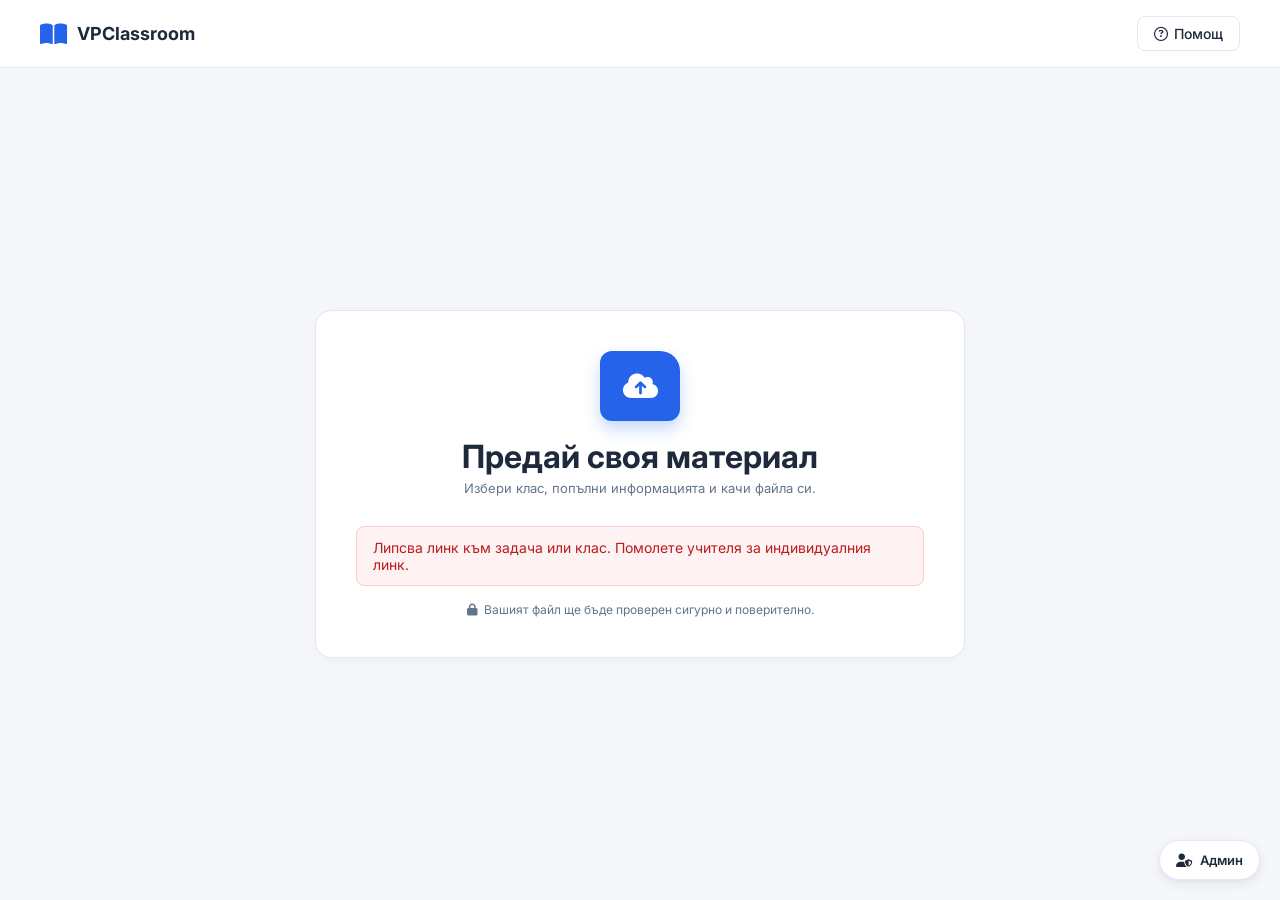
==== commit 0a9bf122: "Add standalone Files module, external attendance, drop Emotiometar Files is a new independent page u" ====
--- a/index.html
+++ b/index.html
@@ -19,6 +19,12 @@
         </div>
         <button class="btn-help"><i class="fa-regular fa-circle-question"></i> Помощ</button>
     </header>
+
+    <!-- Бърз достъп до админ панела, за да не се пише /admin.html на ръка -->
+    <a href="admin.html" class="admin-fab" title="Админ панел">
+        <i class="fa-solid fa-user-shield"></i>
+        <span>Админ</span>
+    </a>
 
     <main class="page-container">
         <div class="upload-card mood-card" id="mood-card" style="display:none;">
--- a/style.css
+++ b/style.css
@@ -2497,37 +2497,221 @@
     margin-bottom: 12px;
 }
 
-/* Списък с най-често пропускани критерии (Статистика) */
-.criteria-breakdown-list {
-    padding: 4px 20px 18px;
+/* Плаващ бутон към админ панела на ученическата страница */
+.admin-fab {
+    position: fixed;
+    right: 20px;
+    bottom: 20px;
+    z-index: 900;
+    display: inline-flex;
+    align-items: center;
+    gap: 8px;
+    padding: 11px 16px;
+    border-radius: 999px;
+    background: var(--card-bg);
+    color: var(--text-dark);
+    border: 1px solid var(--border-color);
+    box-shadow: var(--shadow-md);
+    font-size: 13px;
+    font-weight: 600;
+    text-decoration: none;
+    transition: transform 0.18s ease, box-shadow 0.18s ease, color 0.18s ease;
+}
+
+.admin-fab:hover {
+    color: var(--primary-blue);
+    transform: translateY(-2px);
+    box-shadow: var(--shadow-lg);
+}
+
+/* Градиентен основен бутон (формата за създаване на задача) */
+.btn-gradient {
+    background: linear-gradient(135deg, #2563eb 0%, #6d28d9 100%);
+    border: none;
+}
+
+.btn-gradient:hover:not(:disabled) {
+    background: linear-gradient(135deg, #1d4ed8 0%, #5b21b6 100%);
+}
+
+.drop-text-muted {
+    font-weight: 500;
+    color: var(--text-muted);
+}
+
+/* Малка икона до етикетите във формите */
+.label-icon {
+    color: var(--primary-blue);
+    margin-right: 6px;
+    font-size: 12px;
+}
+
+/* Външна препратка в раздел на работния панел */
+.tab-external-icon {
+    font-size: 10px;
+    opacity: 0.75;
+}
+
+/* Заявки за качване на файл */
+.file-requests-list {
     display: flex;
     flex-direction: column;
     gap: 10px;
 }
 
-.criteria-bar-row {
-    display: grid;
-    grid-template-columns: minmax(120px, 220px) 1fr auto;
+.file-request-row {
+    display: flex;
+    align-items: center;
+    gap: 14px;
+    flex-wrap: wrap;
+    padding: 14px 16px;
+    border: 1px solid var(--border-color);
+    border-radius: var(--radius-md);
+    background: var(--surface-alt);
+}
+
+.file-request-info {
+    display: flex;
+    flex-direction: column;
+    gap: 3px;
+    flex: 1;
+    min-width: 0;
+}
+
+.file-request-info strong {
+    font-size: 14px;
+}
+
+.file-request-note {
+    font-size: 12px;
+    color: var(--text-muted);
+}
+
+.file-request-link {
+    font-size: 12px;
+    word-break: break-all;
+}
+
+.file-request-actions {
+    display: flex;
+    align-items: center;
+    gap: 6px;
+    flex-shrink: 0;
+}
+
+.file-uploads-filter {
+    width: auto;
+    min-width: 190px;
+    margin-top: 0;
+}
+
+/* Преглед на файл преди сваляне */
+.file-preview-overlay {
+    position: fixed;
+    inset: 0;
+    z-index: 9998;
+    display: flex;
+    align-items: center;
+    justify-content: center;
+    padding: 24px;
+    background: rgba(15, 23, 42, 0.55);
+    -webkit-backdrop-filter: blur(2px);
+    backdrop-filter: blur(2px);
+}
+
+.file-preview-modal {
+    display: flex;
+    flex-direction: column;
+    width: min(1100px, 100%);
+    height: min(88vh, 900px);
+    background: var(--card-bg);
+    border: 1px solid var(--border-color);
+    border-radius: var(--radius-lg);
+    box-shadow: var(--shadow-lg);
+    overflow: hidden;
+}
+
+.file-preview-header {
+    display: flex;
+    align-items: center;
+    justify-content: space-between;
+    gap: 16px;
+    flex-wrap: wrap;
+    padding: 16px 18px;
+    border-bottom: 1px solid var(--border-color);
+}
+
+.file-preview-title {
+    display: flex;
     align-items: center;
     gap: 12px;
-    font-size: 13px;
-}
-
-.criteria-bar-label {
-    font-weight: 600;
+    min-width: 0;
+}
+
+.file-preview-title > i {
+    font-size: 20px;
+    color: var(--primary-blue);
+    flex-shrink: 0;
+}
+
+.file-preview-title strong {
+    display: block;
+    font-size: 15px;
     overflow: hidden;
     text-overflow: ellipsis;
     white-space: nowrap;
 }
 
-.criteria-bar-track {
+.file-preview-title span {
+    font-size: 12px;
+    color: var(--text-muted);
+}
+
+.file-preview-actions {
+    display: flex;
+    align-items: center;
+    gap: 8px;
+    flex-shrink: 0;
+}
+
+.file-preview-actions .btn-primary,
+.file-preview-actions .btn-secondary {
+    text-decoration: none;
+    align-self: center;
+}
+
+.file-preview-body {
+    position: relative;
+    flex: 1;
+    min-height: 0;
+    background: var(--surface-alt);
+}
+
+.file-preview-body iframe {
     width: 100%;
-}
-
-.criteria-bar-count {
-    color: var(--text-muted);
+    height: 100%;
+    border: none;
+    display: block;
+}
+
+.file-preview-loading {
+    position: absolute;
+    inset: 0;
+    display: flex;
+    align-items: center;
+    justify-content: center;
+    gap: 10px;
+    color: var(--text-muted);
+    font-size: 14px;
     font-weight: 600;
-    white-space: nowrap;
+    background: var(--surface-alt);
+}
+
+.file-preview-hint {
+    padding: 10px 18px;
+    font-size: 12px;
+    color: var(--text-muted);
+    border-top: 1px solid var(--border-color);
 }
 
 /* -----------------------------------------------------------------------------
